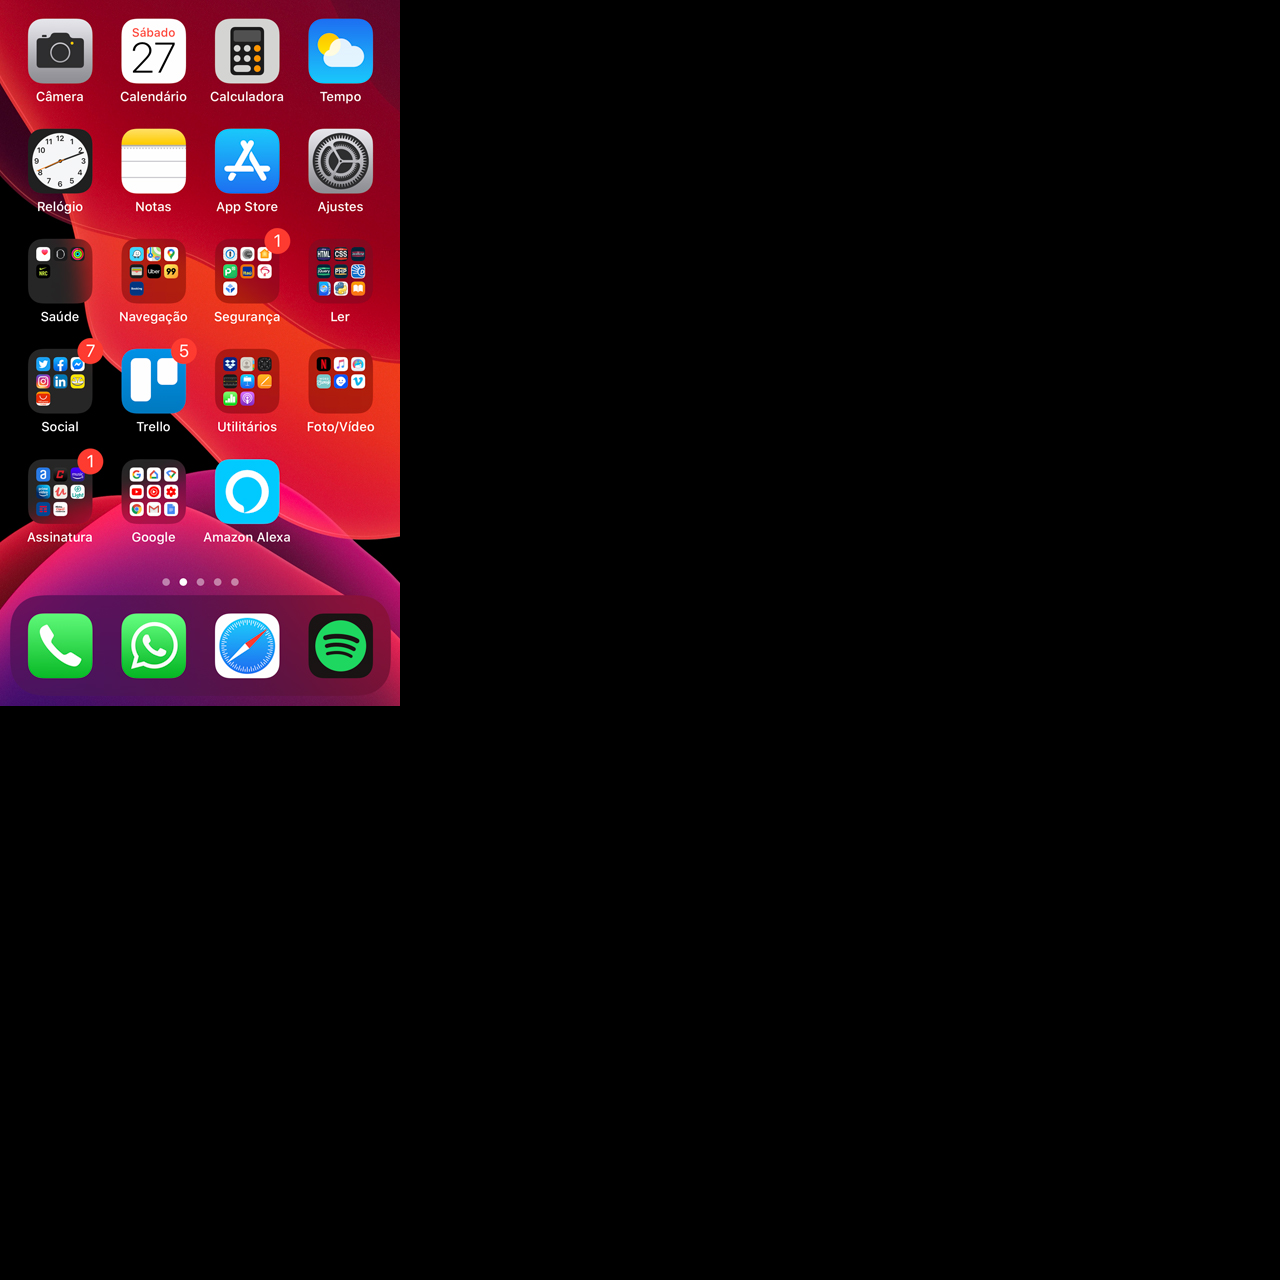
==== home.html @ fd83eaa9 "Initial commit" ====
<!DOCTYPE html>
<html lang="pt-br">
<head>
    <meta charset="UTF-8">
    <meta name="viewport" content="width=device-width, initial-scale=1.0">
    <title>Home</title>
</head>
<style>
    *{
        margin: 0px;
        padding: 0px;
    }
    body{
        width: 100vw;
        height: 100vw;
        background: black url(imagens/tela-home.jpg);

        background-repeat: no-repeat;
    }
</style>
<body>
    
</body>
</html>
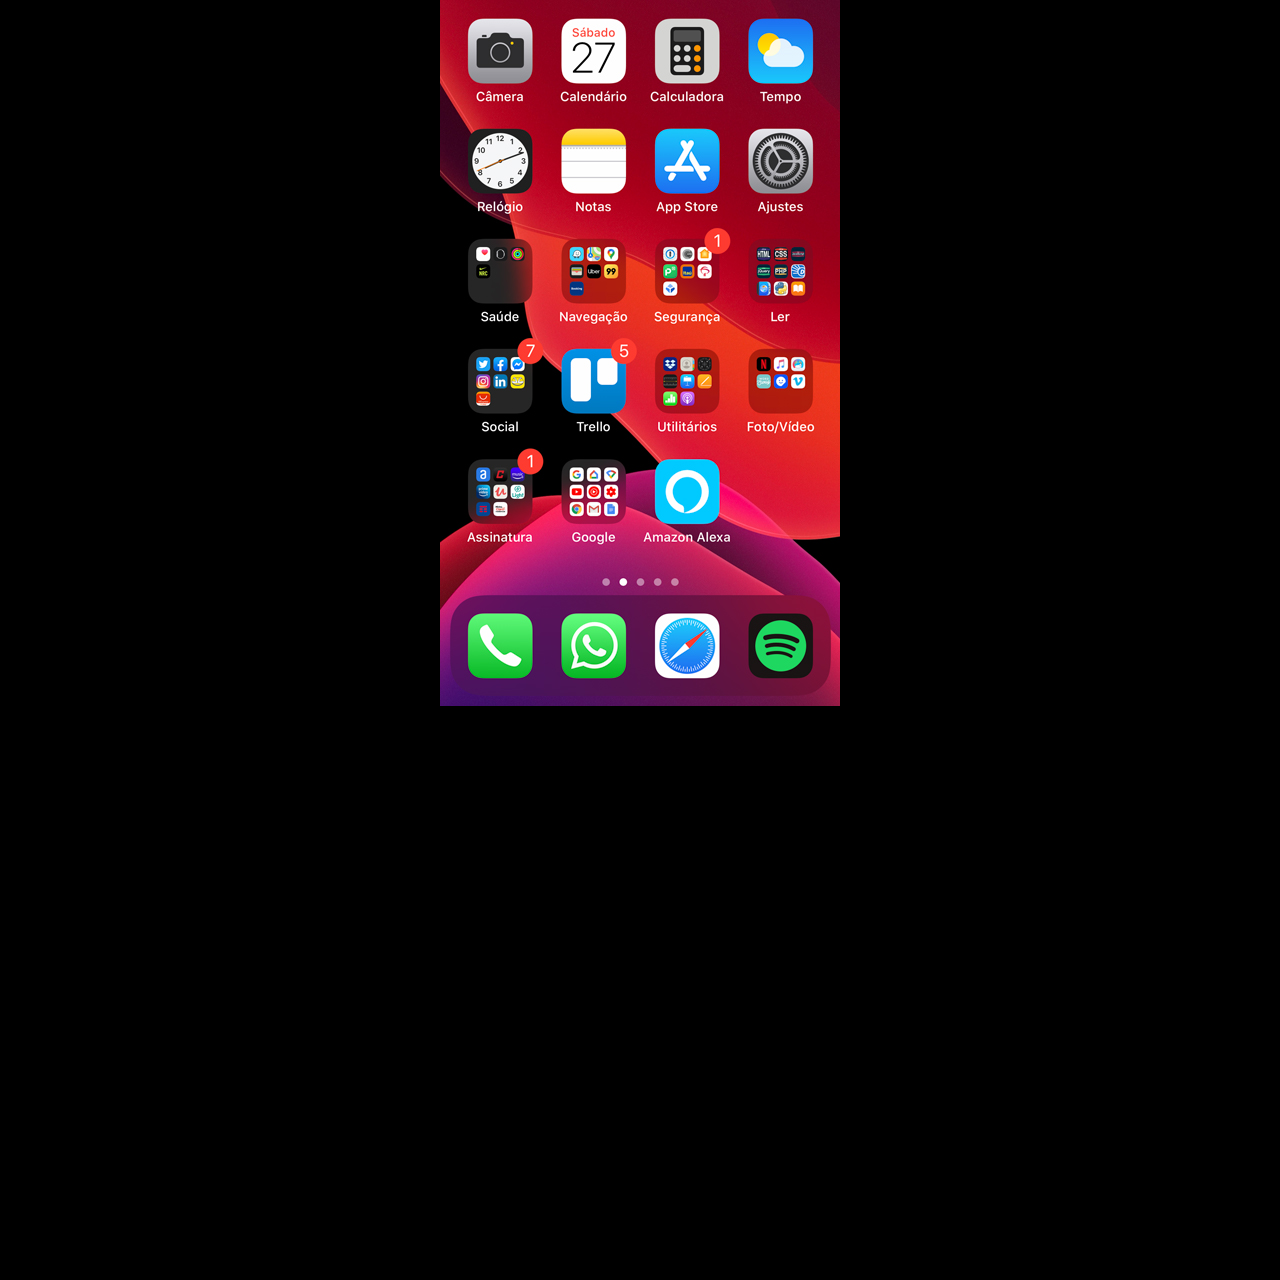
==== commit 5ff5dde6: "Update home.html" ====
--- a/home.html
+++ b/home.html
@@ -13,7 +13,7 @@
     body{
         width: 100vw;
         height: 100vw;
-        background: black url(imagens/tela-home.jpg);
+        background: black url(imagens/tela-home.jpg) top center;
 
         background-repeat: no-repeat;
     }
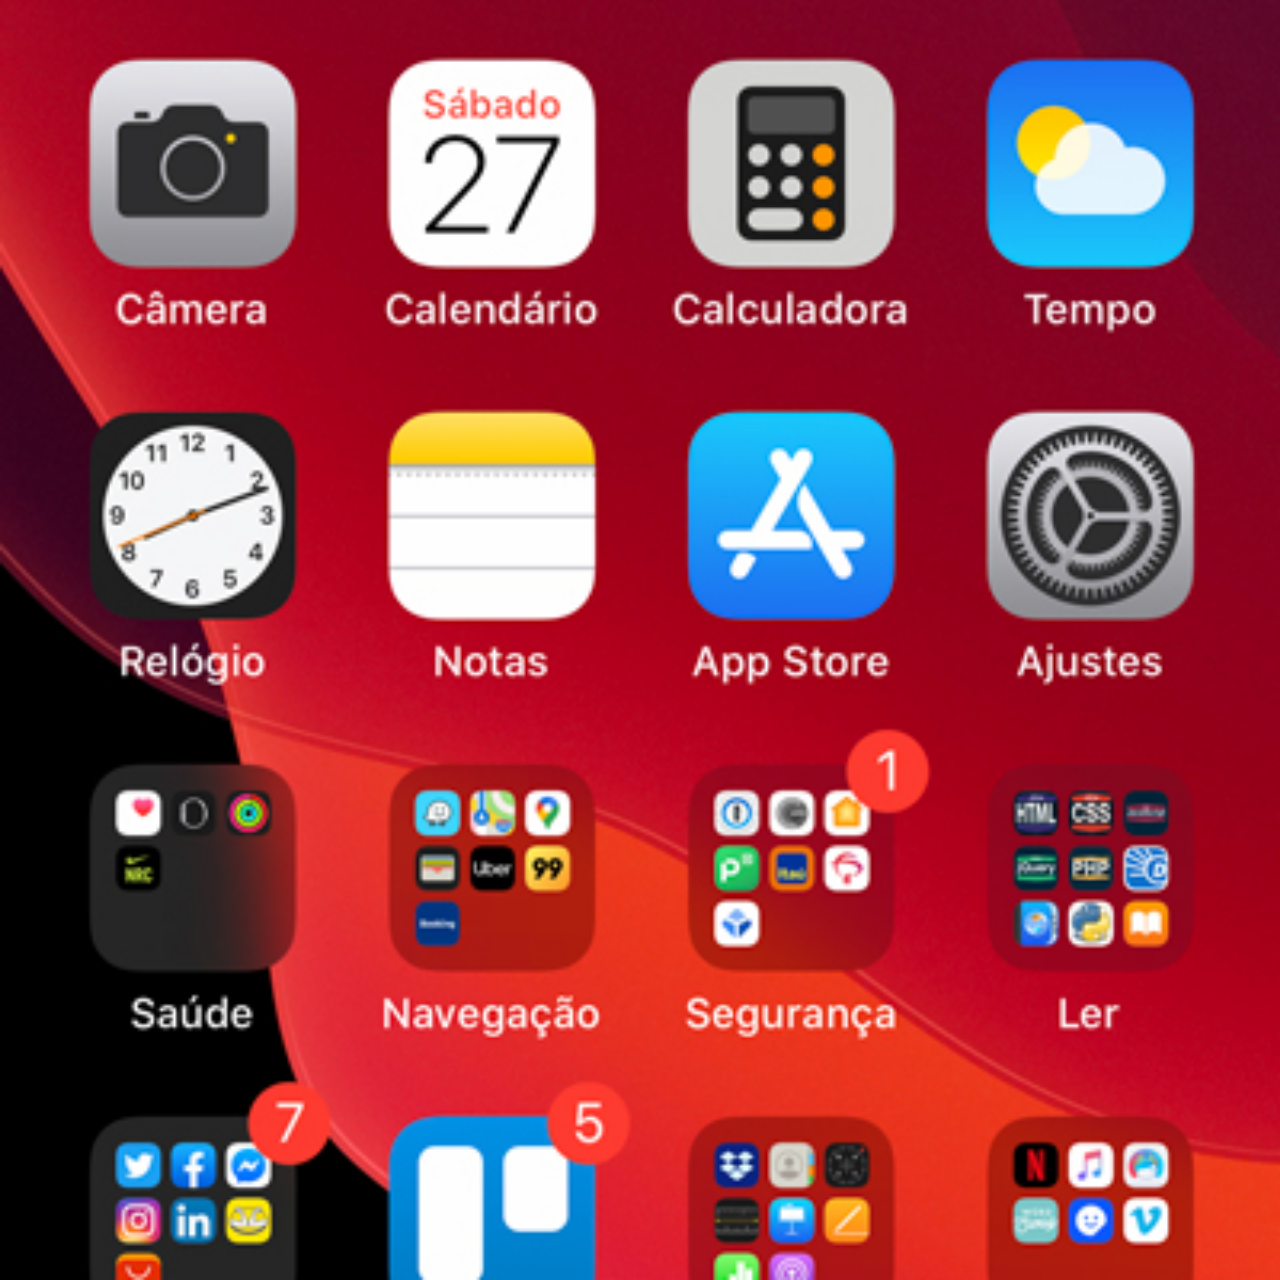
==== commit ae3d3124: "Update home.html" ====
--- a/home.html
+++ b/home.html
@@ -14,7 +14,7 @@
         width: 100vw;
         height: 100vw;
         background: black url(imagens/tela-home.jpg) top center;
-
+        background-size: cover;
         background-repeat: no-repeat;
     }
 </style>
